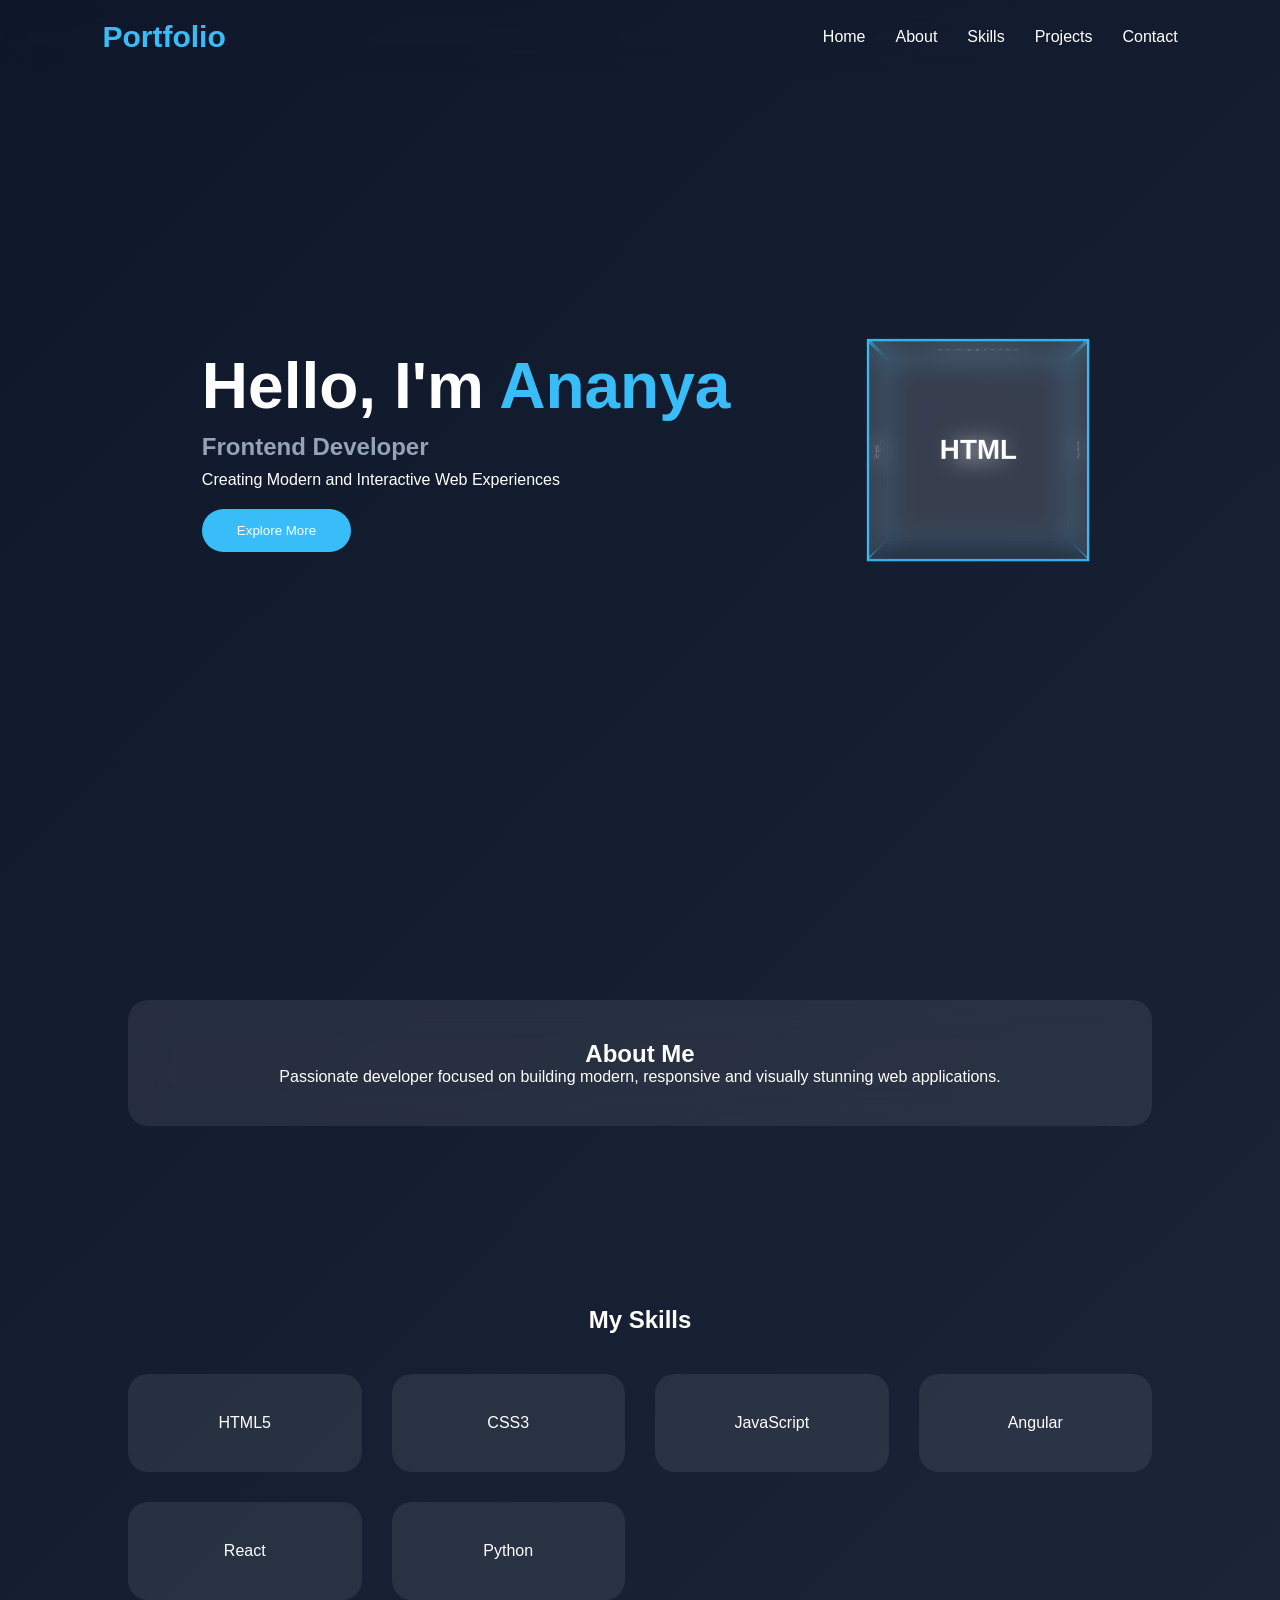
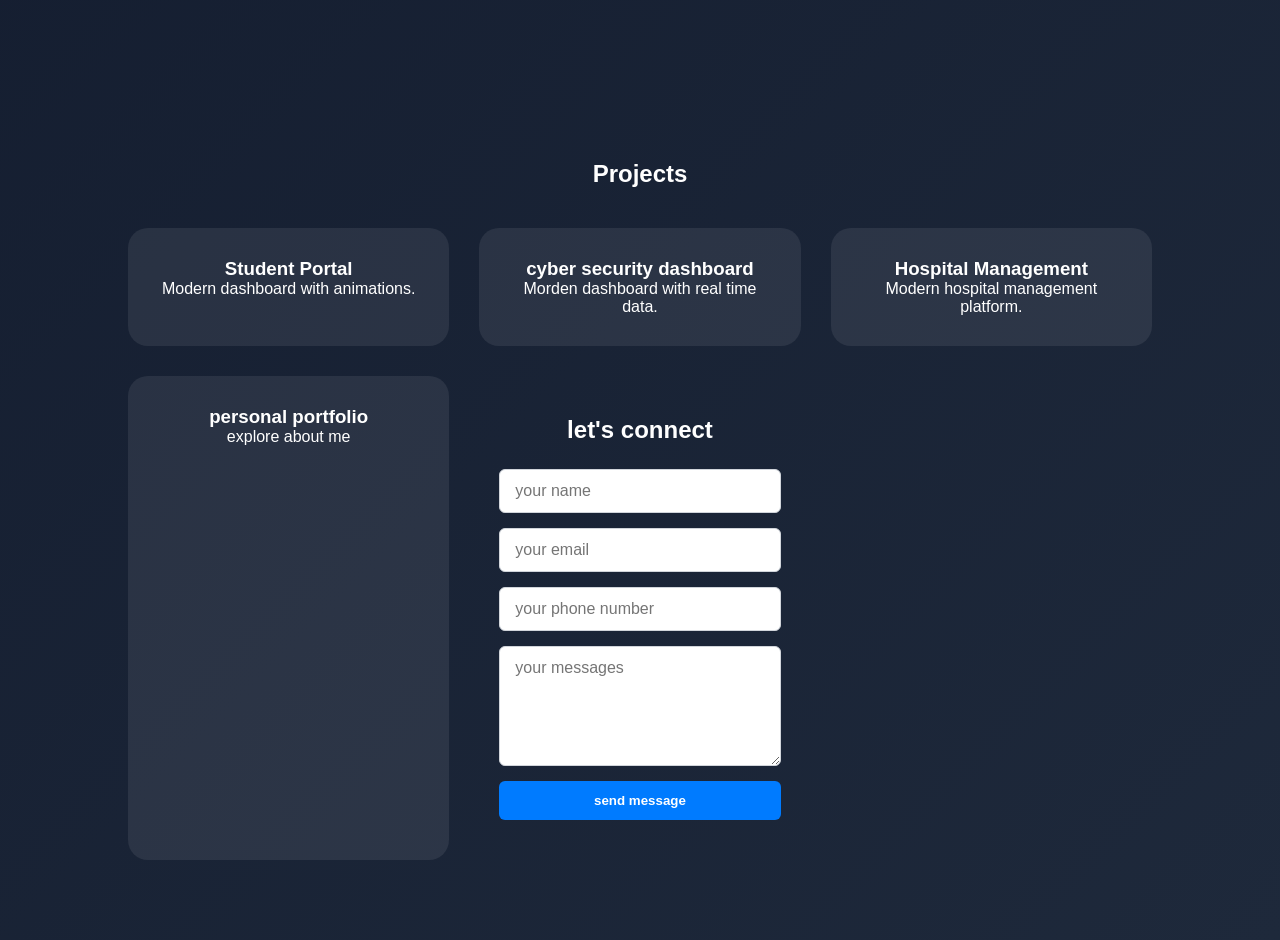
==== Portfolio1/index.html @ 114b6e24 "Rename portfolio.html to index.html" ====
<!DOCTYPE html>
<html lang="en">
<head>
    <meta charset="UTF-8">
    <meta name="viewport" content="width=device-width, initial-scale=1.0">
    <title>My Portfolio</title>
    <link rel="stylesheet" href="portfolio.css">
    <script src="portfolio.js" defer></script>
</head>
<body>

    <div class="particles"></div>

    <header>
        <nav>
            <h2 class="logo">Portfolio</h2>
            <ul>
                <li><a href="#home">Home</a></li>
                <li><a href="#about">About</a></li>
                <li><a href="#skills">Skills</a></li>
                <li><a href="#projects">Projects</a></li>
                <li><a href="#contact">Contact</a></li>
            </ul>
        </nav>
    </header>

    <section id="home" class="hero">
        <div class="hero-content">
            <h1>Hello, I'm <span>Ananya</span></h1>
            <h2>Frontend Developer</h2>
            <p>Creating Modern and Interactive Web Experiences</p>
            <button>Explore More</button>
        </div>

        <div class="hero-image">
            <div class="cube">
                <div class="face front">HTML</div>
                <div class="face back">CSS</div>
                <div class="face right">JS</div>
                <div class="face left">React</div>
                <div class="face top">python</div>
        
            </div>
        </div>
    </section>

    <section id="about">
        <div class="glass-card">
            <h2>About Me</h2>
            <p>
                Passionate developer focused on building modern,
                responsive and visually stunning web applications.
            </p>
        </div>
    </section>

    <section id="skills">
        <h2>My Skills</h2>

        <div class="skills-container">
            <div class="skill-card">HTML5</div>
            <div class="skill-card">CSS3</div>
            <div class="skill-card">JavaScript</div>
            <div class="skill-card">Angular</div>
            <div class="skill-card">React</div>
            <div class="skill-card">Python</div>
        </div>
    </section>

    <section id="projects">
        <h2>Projects</h2>

        <div class="project-grid">

            <div class="project-card">
                <h3>Student Portal</h3>
                <p>Modern dashboard with animations.</p>
            </div>

            <div class="project-card">
                <h3>cyber security dashboard</h3>
                <p>Morden dashboard with real time data.</p>
            </div>

            <div class="project-card">
                <h3>Hospital Management</h3>
                <p>Modern hospital management platform.</p>
            </div>
            <div class="project-card">
                <h3>personal portfolio</h3>
                <p>explore about me</p>
            </div>
            <section class="contact">
                <h2>let's connect</h2>
                <form class="contactform">
                    <input type="text" class="name" placeholder="your name" required>
                    <input type="email" class="email" placeholder="your email" required>
                    <input type="tel" class="phone" placeholder="your phone number" required>
                    <textarea class="message" row="5" placeholder="your messages" required></textarea>
                    <button type="=submit">send message</button>
                 </form>
                 <div class="success message">
                 </div>
            </section>

        </div>
    </section>

</body>
</html>
---- Portfolio1/portfolio.css ----
*{
    margin:0;
    padding:0;
    box-sizing:border-box;
    font-family:'Poppins',sans-serif;
}

body{
    background:linear-gradient(135deg,#0f172a,#1e293b);
    color:white;
    overflow-x:hidden;
}

/* Navbar */

nav{
    display:flex;
    justify-content:space-between;
    align-items:center;
    padding:20px 8%;
    backdrop-filter:blur(15px);
    position:fixed;
    width:100%;
    z-index:100;
}

.logo{
    font-size:30px;
    color:#38bdf8;
}

nav ul{
    display:flex;
    list-style:none;
    gap:30px;
}

nav a{
    color:white;
    text-decoration:none;
    transition:.3s;
}

nav a:hover{
    color:#38bdf8;
}

/* Hero */

.hero{
    min-height:100vh;
    display:flex;
    justify-content:space-around;
    align-items:center;
    padding:100px 10%;
}

.hero-content h1{
    font-size:4rem;
}

.hero-content span{
    color:#38bdf8;
}

.hero-content h2{
    margin:10px 0;
    color:#94a3b8;
}

.hero-content button{
    margin-top:20px;
    padding:14px 35px;
    border:none;
    border-radius:30px;
    background:#38bdf8;
    color:white;
    cursor:pointer;
    transition:.4s;
}

.hero-content button:hover{
    transform:translateY(-5px);
    box-shadow:0 0 30px #38bdf8;
}

/* 3D Cube */

.hero-image{
    perspective:1000px;
}

.cube{
    position:relative;
    width:200px;
    height:200px;
    transform-style:preserve-3d;
    animation:rotate 10s infinite linear;
}

.face{
    position:absolute;
    width:200px;
    height:200px;
    background:rgba(255,255,255,0.08);
    border:2px solid #38bdf8;
    backdrop-filter:blur(10px);
    display:flex;
    justify-content:center;
    align-items:center;
    font-size:25px;
    font-weight:bold;
}

.front{transform:translateZ(100px);}
.back{transform:rotateY(180deg) translateZ(100px);}
.right{transform:rotateY(90deg) translateZ(100px);}
.left{transform:rotateY(-90deg) translateZ(100px);}
.top{transform:rotateX(90deg) translateZ(100px);}
.bottom{transform:rotateX(-90deg) translateZ(100px);}

@keyframes rotate{
    from{
        transform:rotateX(0) rotateY(0);
    }
    to{
        transform:rotateX(360deg) rotateY(360deg);
    }
}

/* Glass Card */

.glass-card{
    width:80%;
    margin:100px auto;
    padding:40px;
    border-radius:20px;
    background:rgba(255,255,255,0.08);
    backdrop-filter:blur(20px);
    text-align:center;
    transition:.5s;
}

.glass-card:hover{
    transform:translateY(-10px);
    box-shadow:0 0 40px #38bdf8;
}

/* Skills */

#skills{
    text-align:center;
    padding:80px 10%;
}

.skills-container{
    display:grid;
    grid-template-columns:repeat(auto-fit,minmax(200px,1fr));
    gap:30px;
    margin-top:40px;
}

.skill-card{
    padding:40px;
    background:rgba(255,255,255,.08);
    border-radius:20px;
    transition:.5s;
    cursor:pointer;
}

.skill-card:hover{
    transform:rotateY(20deg) scale(1.1);
    box-shadow:0 0 30px #38bdf8;
}

/* Projects */

#projects{
    padding:80px 10%;
    text-align:center;
}

.project-grid{
    display:grid;
    grid-template-columns:repeat(auto-fit,minmax(250px,1fr));
    gap:30px;
    margin-top:40px;
}

.project-card{
    background:rgba(255,255,255,.08);
    padding:30px;
    border-radius:20px;
    transition:.5s;
}
/* Styling for the overall contact section container */
.contact {
  padding: 40px 20px; /* Optional spacing around the section */
  display: flex;
  flex-direction: column;
  align-items: center; /* Center the entire contact block horizontally */
}

/* Specific styling for the 'let's connect' header */
.contact h2 {
  font-family: inherit; /* Use same font as rest of the page */
  font-weight: 600;
  color: inherit; /* or specify your default font color */
  margin-bottom: 25px; /* Spacing below header */
  text-transform: lowercase; /* Matches the text style in the HTML */
}

/* Container for the form itself */
.contactform {
  display: flex;
  flex-direction: column;
  gap: 15px; /* Consistent spacing between all inputs and the button */
  width: 100%; /* Force full width on smaller screens */
  max-width: 450px; /* Limits maximum width on larger screens for neatness */
}

/* Combined styling for all input types and the textarea */
.contactform input,
.contactform textarea {
  width: 100%; /* Make everything fill the container's width */
  padding: 12px 15px; /* Padding for better typing experience */
  background-color: #fff; /* Solid white background for clear input */
  border: 1px solid #d1d5db; /* Subtle border for definition */
  border-radius: 6px; /* Smooth corners */
  font-family: inherit;
  font-size: 1rem;
  box-sizing: border-box; /* Crucial: padding does not affect the width */
}

/* Additional styling specific to the textarea */
.contactform textarea {
  min-height: 120px; /* Default height */
  resize: vertical; /* Allow resizing, but only up/down, to maintain layout */
}

/* Styling for the submit button */
.contactform button {
  width: 100%;
  padding: 12px 20px;
  background-color: #007bff; /* Add your preferred primary action color */
  color: white;
  border: none;
  border-radius: 6px;
  font-weight: 600;
  text-transform: lowercase; /* To match the 'send message' text */
  cursor: pointer;
  transition: background-color 0.2s ease; /* Smooth hover effect */
}

/* Button hover effect */
.contactform button:hover {
  background-color: #0056b3; /* Darker shade on hover */
}
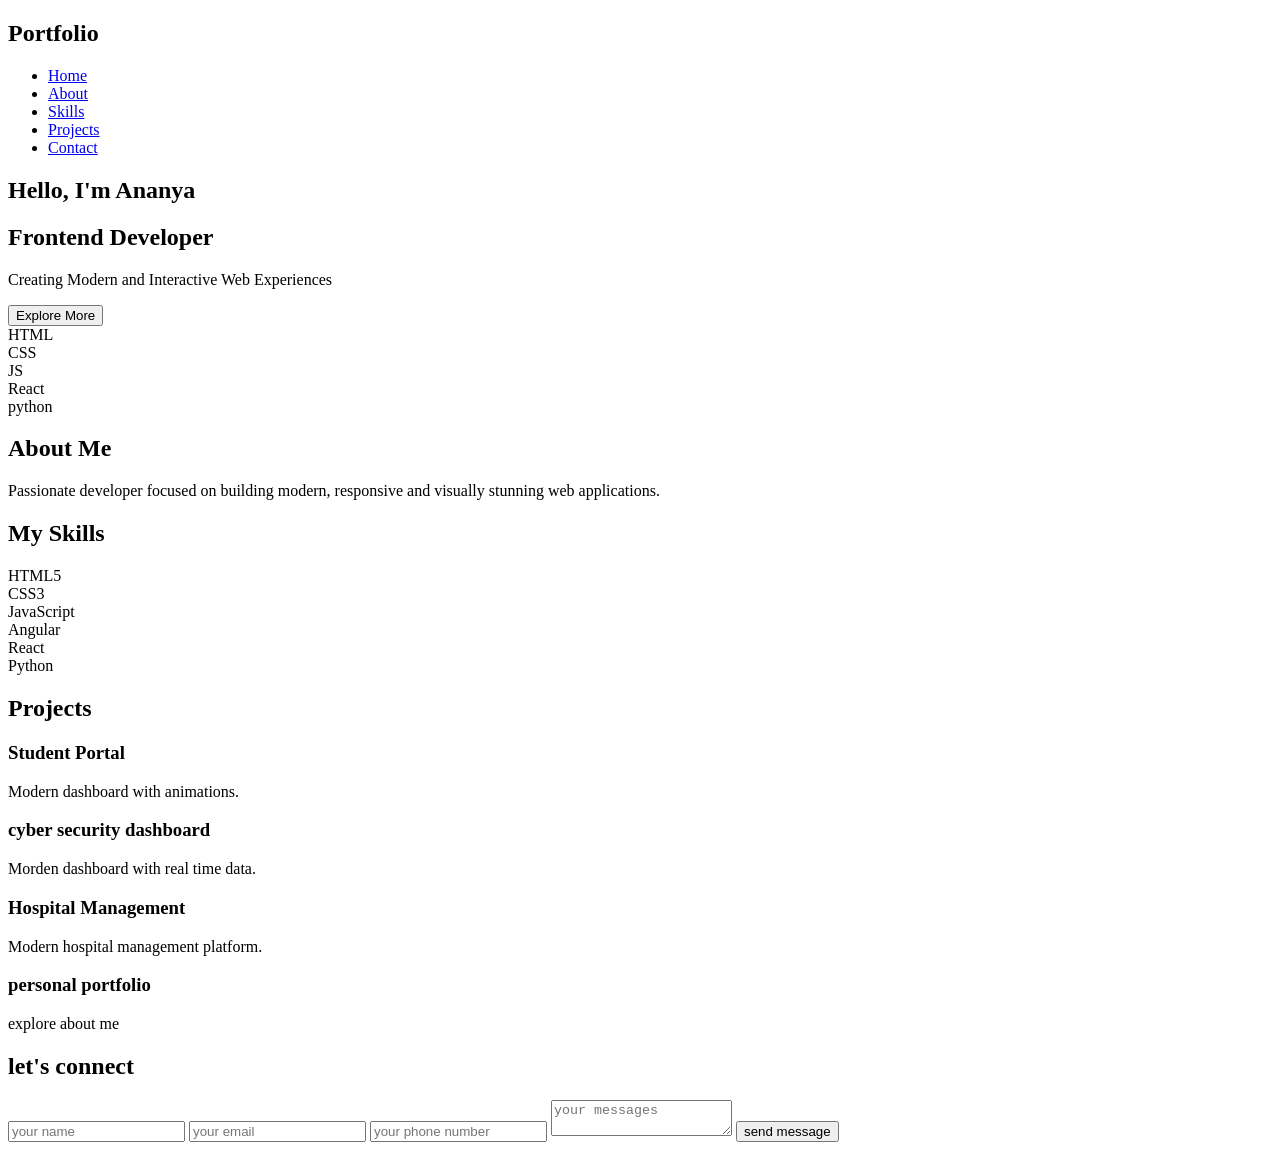
==== commit 1b142992: "Fix HTML structure and update file references" ====
--- a/Portfolio1/index.html
+++ b/Portfolio1/index.html
@@ -4,8 +4,8 @@
     <meta charset="UTF-8">
     <meta name="viewport" content="width=device-width, initial-scale=1.0">
     <title>My Portfolio</title>
-    <link rel="stylesheet" href="portfolio.css">
-    <script src="portfolio.js" defer></script>
+    <link rel="stylesheet" href="style.css">
+    <script src="script.js" defer></script>
 </head>
 <body>
 
